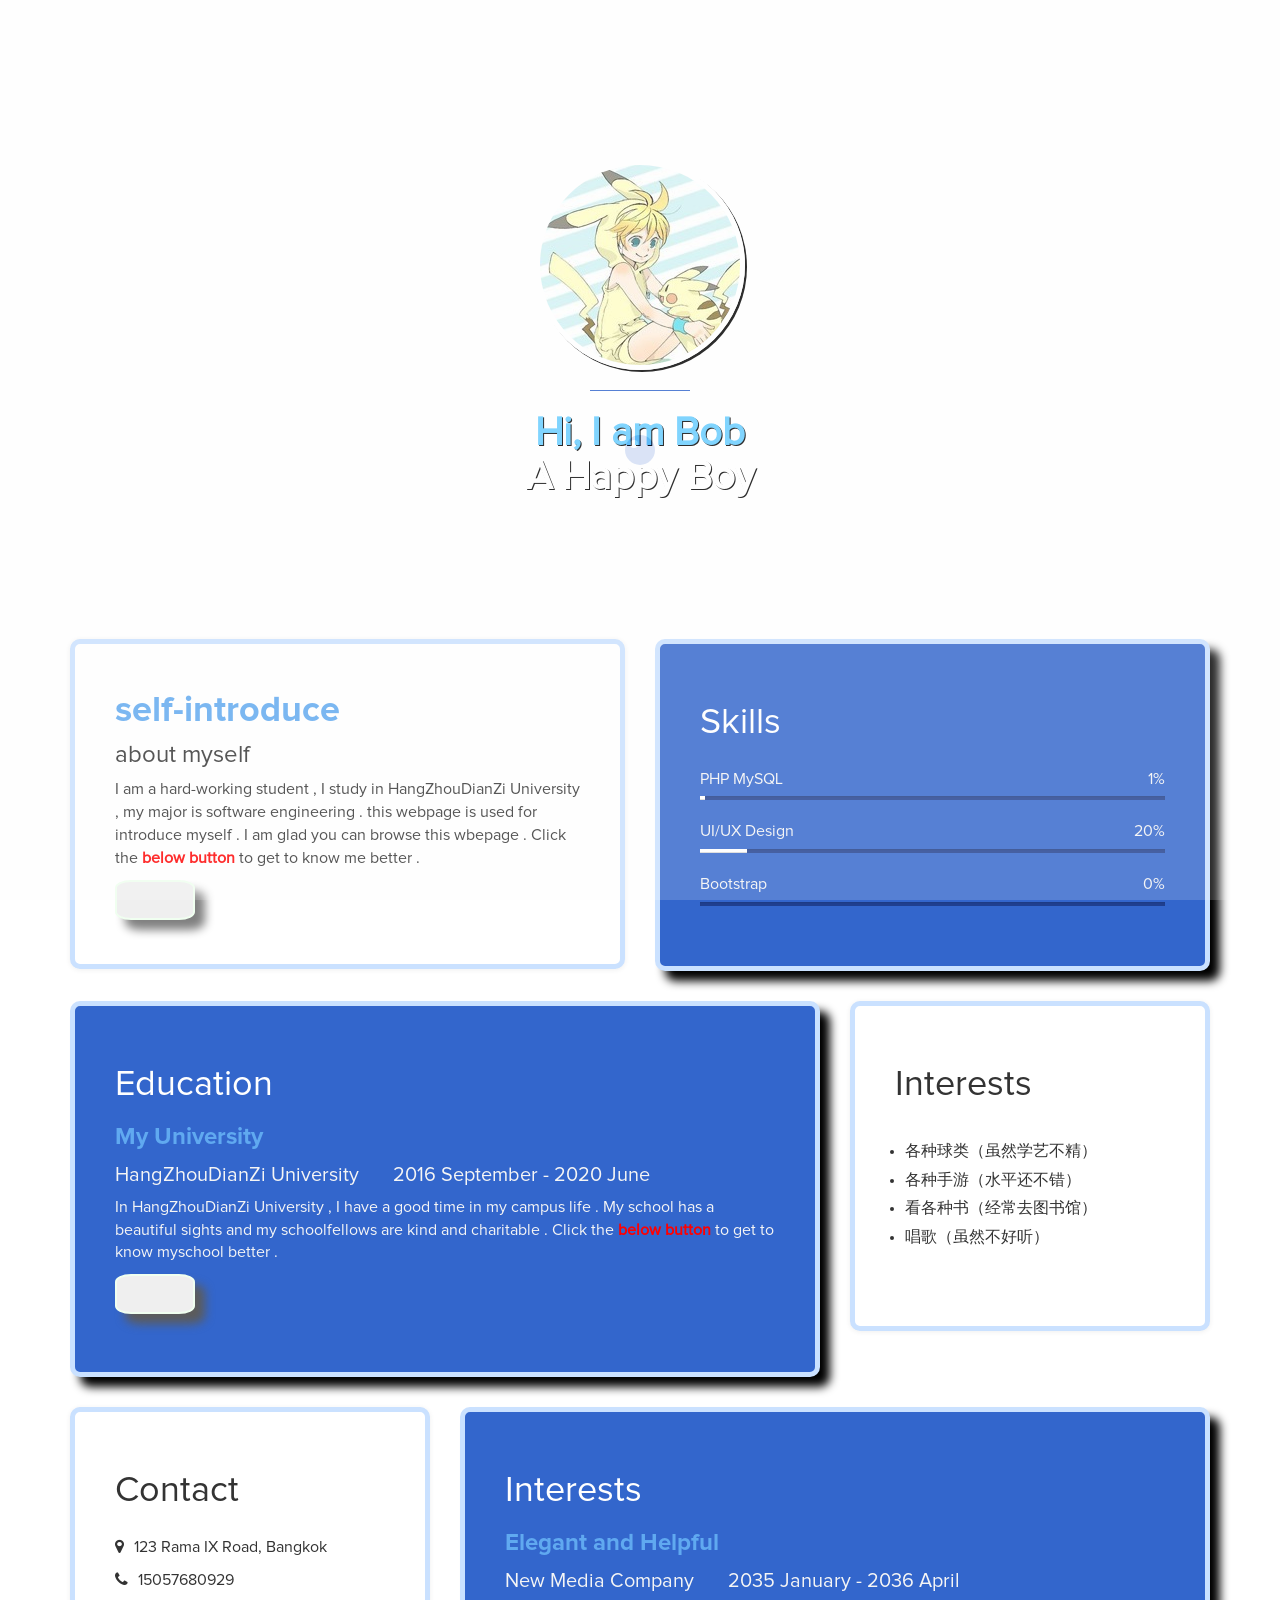
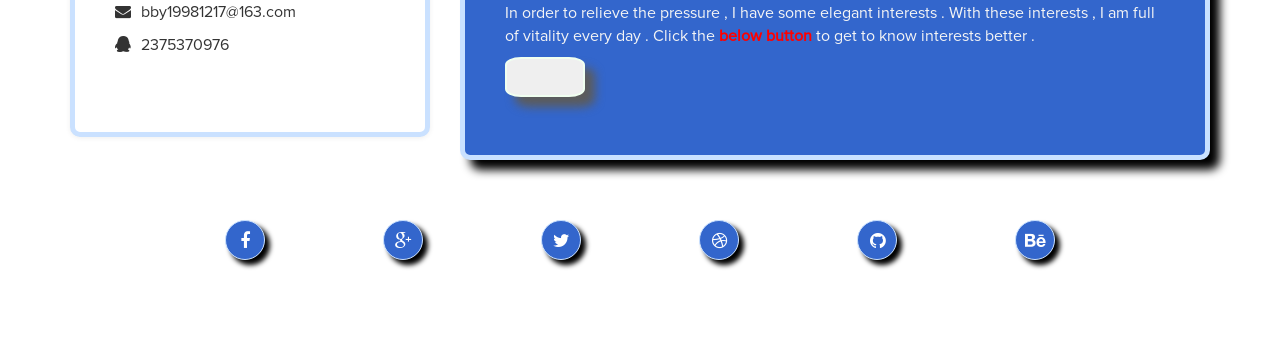
==== homepage.html @ 88d4d20b "last3" ====
<!DOCTYPE html>
<html>
	<head>
		<meta charset="utf-8">
		<title>Beyondbob's homepage</title>
		<link rel="stylesheet" href="css/bootstrap.min.css">
		<link rel="stylesheet" href="css/font-awesome.min.css">
		<link rel="stylesheet" href="css/homepage.css">
		<script src="js/jquery.js"></script>
		<script src="js/bootstrap.min.js"></script>	
		<script src="js/jquery.backstretch.min.js"></script>
		<script src="js/custom.js"></script>
	</head>
	<body>
		<div class="preloader">
			<div class="sk-spinner sk-spinner-wordpress">
				<span class="sk-inner-circle"></span>
			</div>
		</div>
		<header>
			<div class="container">
				<div class="row">
					<div class="col-md-12 col-sm-12">
						<img src="images/头像.jpg" class="img-responsive img-circle tm-border" alt="templatemo easy profile">
						<hr>
						<h1 class="tm-title bold shadow" style="margin:0 30%">Hi, I am Bob</h1>
						<h1 class="white bold shadow" style="margin:0 30%">A Happy Boy </h1>
					</div>
				</div>
			</div>
		</header>
		<section class="container">
			<div class="row">
				<div class="col-md-6 col-sm-12">
					<div class="about div1">
						<h2 class="accent">self-introduce</h2>
						<h4>about myself</h4>
						<p>I am a hard-working student , I study in HangZhouDianZi University , my major is software engineering . this webpage is used for introduce myself . I am glad you can browse this wbepage . Click the <b style="color:red;">below button</b> to get to know me better .</p>
						  <a href="mine.html"><button class="button button1"></button></a>
					</div>
				</div>
				<div class="col-md-6 col-sm-12">
					<div class="skills div1">
						<h2 class="white">Skills</h2>
						<strong>PHP MySQL</strong>
						<span class="pull-right">1%</span>
							<div class="progress">
								<div class="progress-bar progress-bar-primary" role="progressbar" 
									aria-valuenow="1" aria-valuemin="0" aria-valuemax="100" style="width: 1%;"></div>
								</div>
								<strong>UI/UX Design</strong>
								<span class="pull-right">20%</span>
								<div class="progress">
									<div class="progress-bar progress-bar-primary" role="progressbar" 
									aria-valuenow="10" aria-valuemin="0" aria-valuemax="100" style="width: 10%;"></div>
									</div>
									<strong>Bootstrap</strong>
									<span class="pull-right">0%</span>
								<div class="progress">
									<div class="progress-bar progress-bar-primary" role="progressbar" 
										aria-valuenow="0" aria-valuemin="0" aria-valuemax="100" style="width: 0%;"></div>
									</div>
					</div>
				</div>
			</div>
		</section>
		<section class="container">
			<div class="row">
				<div class="col-md-8 col-sm-12">
					<div class="education div1">
						<h2 class="white">Education</h2>
						<div class="education-content">
							<h4 class="education-title accent">My University</h4>
							<div class="education-school">
							<h5>HangZhouDianZi University</h5><span></span>
							<h5>2016 September - 2020 June</h5>
						</div>
						<p class="education-description">In HangZhouDianZi University , I have a good time in my campus life . My school has a beautiful sights and my schoolfellows are kind and charitable . Click the <b style="color:red;">below button</b> to get to know myschool better .</p>
						<a href="myuniversity.html"><button class="button button2"></button></a>
						</div>
				</div>
				</div>
				<div class="col-md-4 col-sm-12">
					<div class="languages div1">
						<h2>Interests</h2>
						<ul>
							<li>各种球类（虽然学艺不精）</li>
							<li>各种手游（水平还不错）</li>
							<li>看各种书（经常去图书馆）</li>
							<li>唱歌（虽然不好听）</li>
						</ul>
					</div>
				</div>
			</div>
		</section>
		<section class="container">
			<div class="row">
				<div class="col-md-4 col-sm-12">
					<div class="contact div1">
						<h2>Contact</h2>
							<p><i class="fa fa-map-marker"></i> 123 Rama IX Road, Bangkok</p>
							<p><i class="fa fa-phone"></i> 15057680929</p>
							<p><i class="fa fa-envelope"></i> bby19981217@163.com</p>
							<p><i class="fa fa-qq"></i> 2375370976</p>
					</div>
				</div>
				<div class="col-md-8 col-sm-12">
					<div class="experience div1">
						<h2 class="white">Interests</h2>
						<div class="experience-content">
							<h4 class="experience-title accent">Elegant and Helpful</h4>
							<h5>New Media Company</h5><span></span>
							<h5>2035 January - 2036 April</h5>
							<p class="education-description">In order to relieve the pressure , I have some elegant interests . With these interests , I am full of vitality every day . Click the <b style="color:red;">below button</b> to get to know interests better .</p>
							<button class="button button2"></button>
						</div>
					</div>
				</div>
			</div>
		</section>
		<footer>
			<div class="container">
				<div class="row">
					<div class="col-md-12 col-sm-12">
						<ul class="social-icons">
							<li><a href="#" class="fa fa-facebook"></a></li>
							<li><a href="#" class="fa fa-google-plus"></a></li>
							<li><a href="#" class="fa fa-twitter"></a></li>
							<li><a href="#" class="fa fa-dribbble"></a></li>
							<li><a href="#" class="fa fa-github"></a></li>
							<li><a href="#" class="fa fa-behance"></a></li>
						</ul>
					</div>
				</div>
			</div>
		</footer>
	</body>
</html>
---- css/homepage.css ----
html, body {
  margin:0;border:0;padding:0;
  font-size:16px;
  font-family:'Proxima';
  overflow-x:hidden;
  position: relative;
  vertical-align: baseline;
}

html {
    -webkit-font-smoothing: antialiased;
}

h1 {font-size:40px;}
h2 {font-size:36px;}
h3 {font-size:30px;}
h4 {font-size:24px;}
h5 {font-size:20px;}
h6 {font-size:18px;}

h2 {
  padding-bottom: 14px;
}

.div1{
	border:5px solid #CAE1FF;
	box-shadow:10px 10px 10px black;
	border-radius:10px 10px 10px 10px;
}

.accent {
  font-family: 'Proxima Bold';
  line-height: 14px;
  color: #60A9F0;
}

.bold {
	font-weight: bold;
}

.tm-border {
	border: 5px solid #fff;
	box-shadow: 2px 2px #000;
}

.shadow {
	text-shadow: 1px 1px #000;
}

.tm-title {
	color: #66CCFF;
}

.white {
  color: #fff;
}
.about,.skills,
.education,.languages,
.contact, .experience {
  padding: 40px;
  min-height: 330px;
}

.education, .languages,
.contact, .experience {
  margin-top: 30px;
}

@font-face {
    font-family: 'Proxima';
    src: url(../fonts/ProximaNova-Regular.otf);
}

@font-face {
    font-family: 'Proxima Bold';
    src: url(../fonts/ProximaNova-Bold.otf);
}

.preloader {
  position: fixed;
  top: 0;
  left: 0;
  width: 100%;
  height: 100%;
  z-index: 99999;
  display: -webkit-flex;
  display: -ms-flexbox;
  display: flex;
  -webkit-flex-flow: row nowrap;
  -ms-flex-flow: row nowrap;
  flex-flow: row nowrap;
  -webkit-justify-content: center;
  -ms-flex-pack: center;
  justify-content: center;
  -webkit-align-items: center;
  -ms-flex-align: center;
  align-items: center;
  background: none repeat scroll 0 0 #fff;
  background: none repeat scroll 0 0 #f9f9f9;
}
.sk-spinner-wordpress.sk-spinner {
  background-color: #3366CC;
  width: 30px;
  height: 30px;
  border-radius: 30px;
  position: relative;
  -webkit-animation: sk-innerCircle 1s linear infinite;
  animation: sk-innerCircle 1s linear infinite; 
}
.sk-spinner-wordpress .sk-inner-circle {
  display: block;
  background-color: #fff;
  width: 8px;
  height: 8px;
  position: absolute;
  border-radius: 8px;
  top: 5px;
  left: 5px; }

@-webkit-keyframes sk-innerCircle {
  0% {
    -webkit-transform: rotate(0);
            transform: rotate(0); 
}

  100% {
    -webkit-transform: rotate(360deg);
            transform: rotate(360deg); } }

@keyframes sk-innerCircle {
  0% {
    -webkit-transform: rotate(0);
            transform: rotate(0); }

  100% {
    -webkit-transform: rotate(360deg);
            transform: rotate(360deg); } 
}

header {
  text-align: center;
  min-height: 400px;
  overflow: hidden;
  position: relative;
  padding-top: 160px;
  padding-bottom: 140px;
}
header img {
  display: inline-block !important;
}
header h2 {
  padding-top: 40px;
}
header hr {
  border-color: #3366CC;
  width: 100px;
}
.button{
	   width:80px;
	   height:40px;
	   font-size:6px;
	   color:white;
	   background-image:url(http://pic38.nipic.com/20140224/11388144_162046679338_2.jpg);
	   background-size:200% 400%;
	   background-position:55% 50%;
	   border-radius:20%;
	   border:2px solid #F0FFF0;
	   cursor:pointer;
}
.button1{
		box-shadow:10px 10px 10px gray;
}
.button2{
	    box-shadow:10px 10px 10px #5C5C5C;
}
.about {
  background: #fff;
  box-shadow: 0px 1px 5px rgba(50,50,50,0.08);
}

.skills {
  background: #3366CC;
  color: #f5f5f5;
}
.skills .progress {
  border-radius: 0px;
  height: 4px;
   background: #204090;
}
 .progress-bar-primary {
  background: white;
}
.skills strong {
  display: inline-block;
  font-weight: normal;
  padding-bottom: 6px;
}

.education {
  background: #3366CC;
  color: #f5f5f5;
}
.education .education-content {
  padding-bottom: 14px;
}
.education h5 {
  display: inline-block;
}
.education span {
  padding-right: 10px;
  padding-left: 20px;
}

.languages {
  background: #fff;
 box-shadow: 0px 1px 5px rgba(50,50,50,0.08);
}
.languages ul {
  padding: 10px;
}
.languages ul li {
  padding-bottom: 6px;
}

.contact {
  background: #fff;
 box-shadow: 0px 1px 5px rgba(50,50,50,0.08);
}
.contact .fa {
  padding-right: 6px;
}

.experience {
  background: #3366CC;
  color: #f5f5f5;
}
.experience .experience-content {
  padding-bottom: 14px;
}
.experience h5 {
  display: inline-block;
}
.experience span {
  padding-right: 10px;
  padding-left: 20px;
}

footer {
  color: #f9f9f9;
  text-align: center;
  padding-top: 50px;
  padding-bottom: 100px;
}

.social-icons {
  padding: 0;
  margin: 0;
}
.social-icons li {
  display: inline-block;
  list-style: none;
  margin:0 5%;
}
.social-icons li a {
  background: #3366CC;
  border-radius: 50%;
  border:1px solid #CAE1FF;
  box-shadow:5px 5px 5px black;
  color: #fff;
  text-decoration: none;
  font-size: 18px;
  width: 40px;
  height: 40px;
  line-height: 40px;
  text-align: center;
  transition: all 0.4s ease-in;
  position: relative;
  bottom: 10px;
  top: 10px;
}
.social-icons li a:hover {
  background: #202020;
  color: #fff;
}

@media ( max-width: 980px ) {
  .skills {
    margin-top: 30px;
  }
}

@media ( max-width: 360px ) {
  header h1 {
    font-size: 30px;
  }
  .about h2 {
    font-size: 24px;
  }
  .education h4,
  .experience h4 {
    font-size: 20px;
  }
}
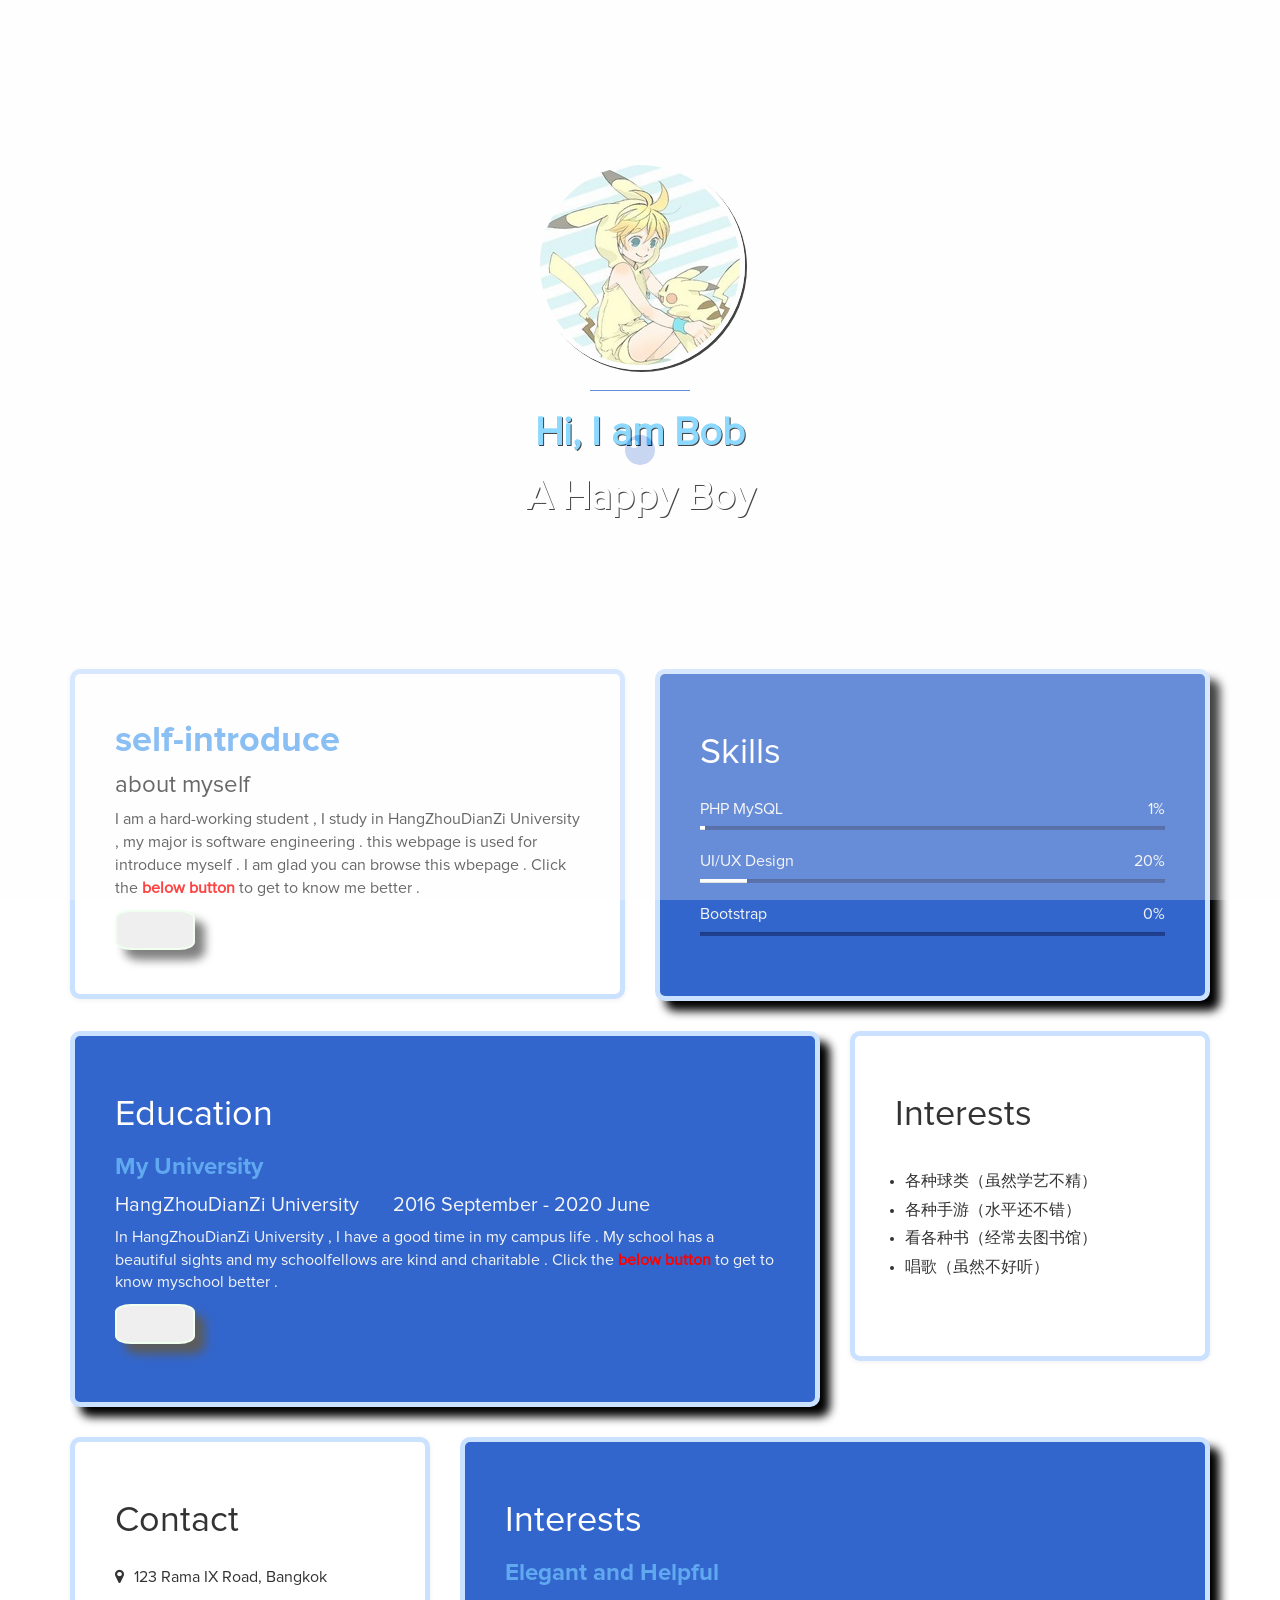
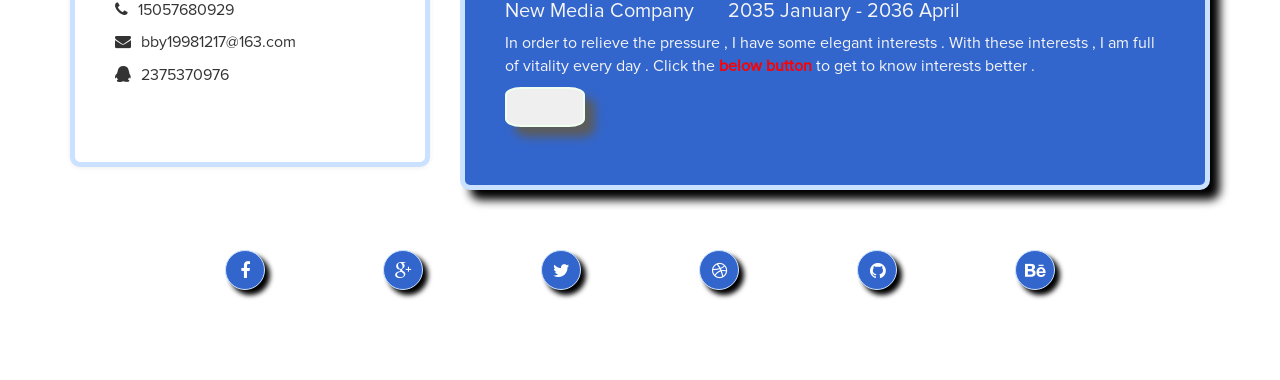
==== commit 47085c75: "last5" ====
--- a/homepage.html
+++ b/homepage.html
@@ -23,8 +23,8 @@
 					<div class="col-md-12 col-sm-12">
 						<img src="images/头像.jpg" class="img-responsive img-circle tm-border" alt="templatemo easy profile">
 						<hr>
-						<h1 class="tm-title bold shadow" style="margin:0 30%">Hi, I am Bob</h1>
-						<h1 class="white bold shadow" style="margin:0 30%">A Happy Boy </h1>
+						<h1 class="tm-title bold shadow" style="padding:0 30%">Hi, I am Bob</h1>
+						<h1 class="white bold shadow" style="padding:0 30%">A Happy Boy </h1>
 					</div>
 				</div>
 			</div>
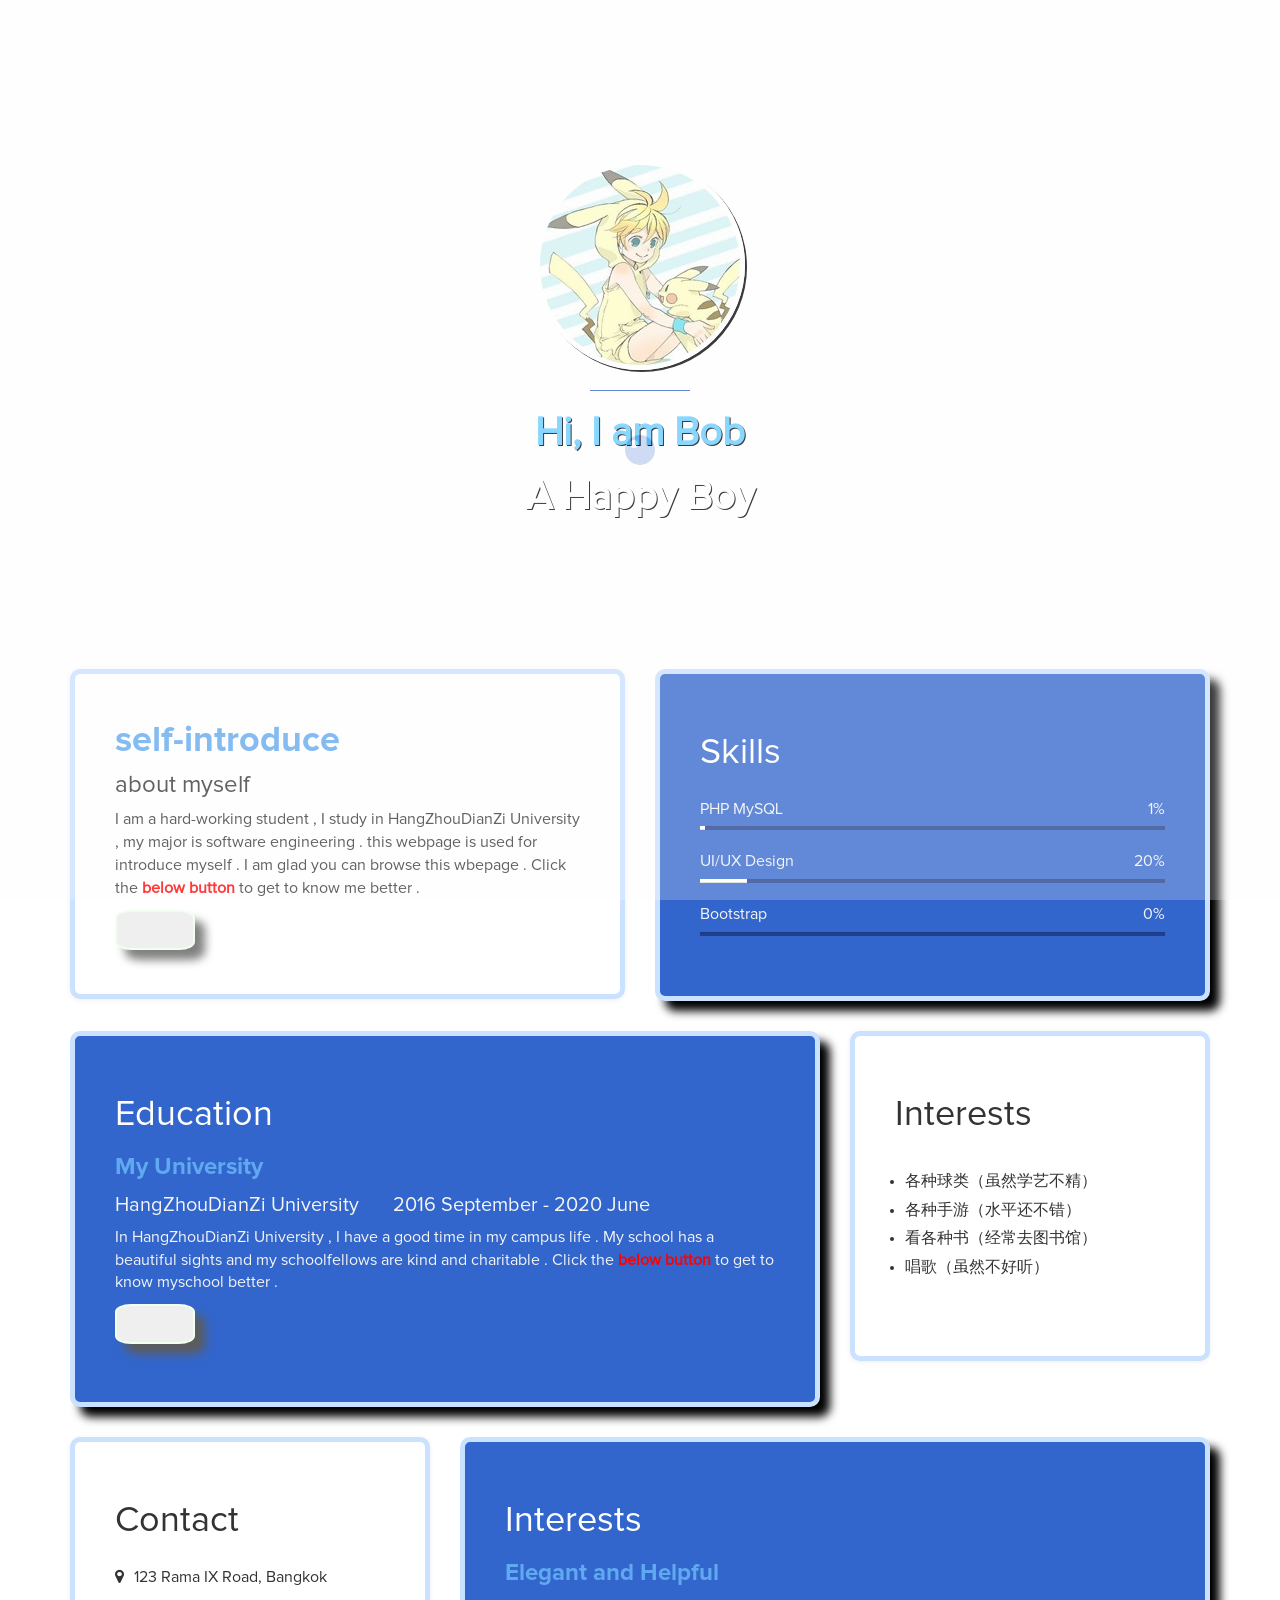
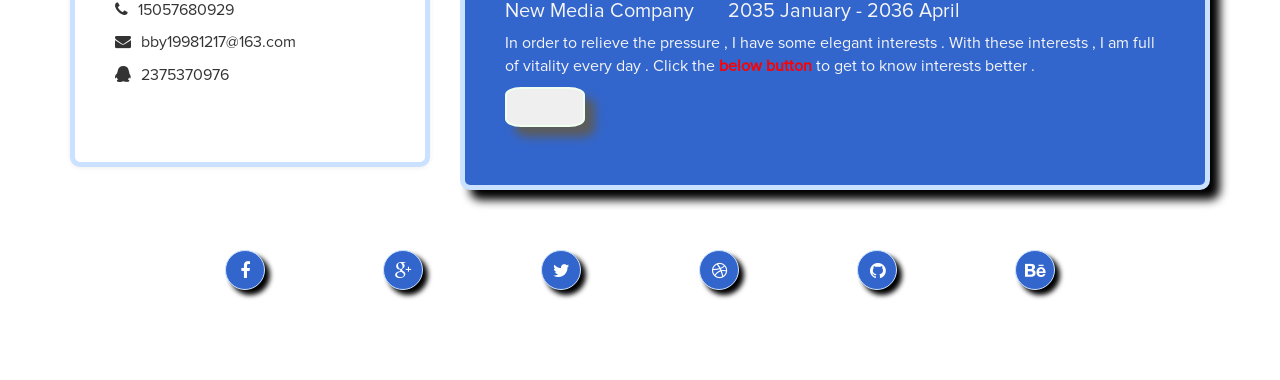
==== commit b686f8e1: "last6" ====
--- a/homepage.html
+++ b/homepage.html
@@ -23,8 +23,8 @@
 					<div class="col-md-12 col-sm-12">
 						<img src="images/头像.jpg" class="img-responsive img-circle tm-border" alt="templatemo easy profile">
 						<hr>
-						<h1 class="tm-title bold shadow" style="padding:0 30%">Hi, I am Bob</h1>
-						<h1 class="white bold shadow" style="padding:0 30%">A Happy Boy </h1>
+						<h1 class="tm-title bold shadow" style="padding:0 32%">Hi, I am Bob</h1>
+						<h1 class="white bold shadow" style="padding:0 33%">A Happy Boy </h1>
 					</div>
 				</div>
 			</div>
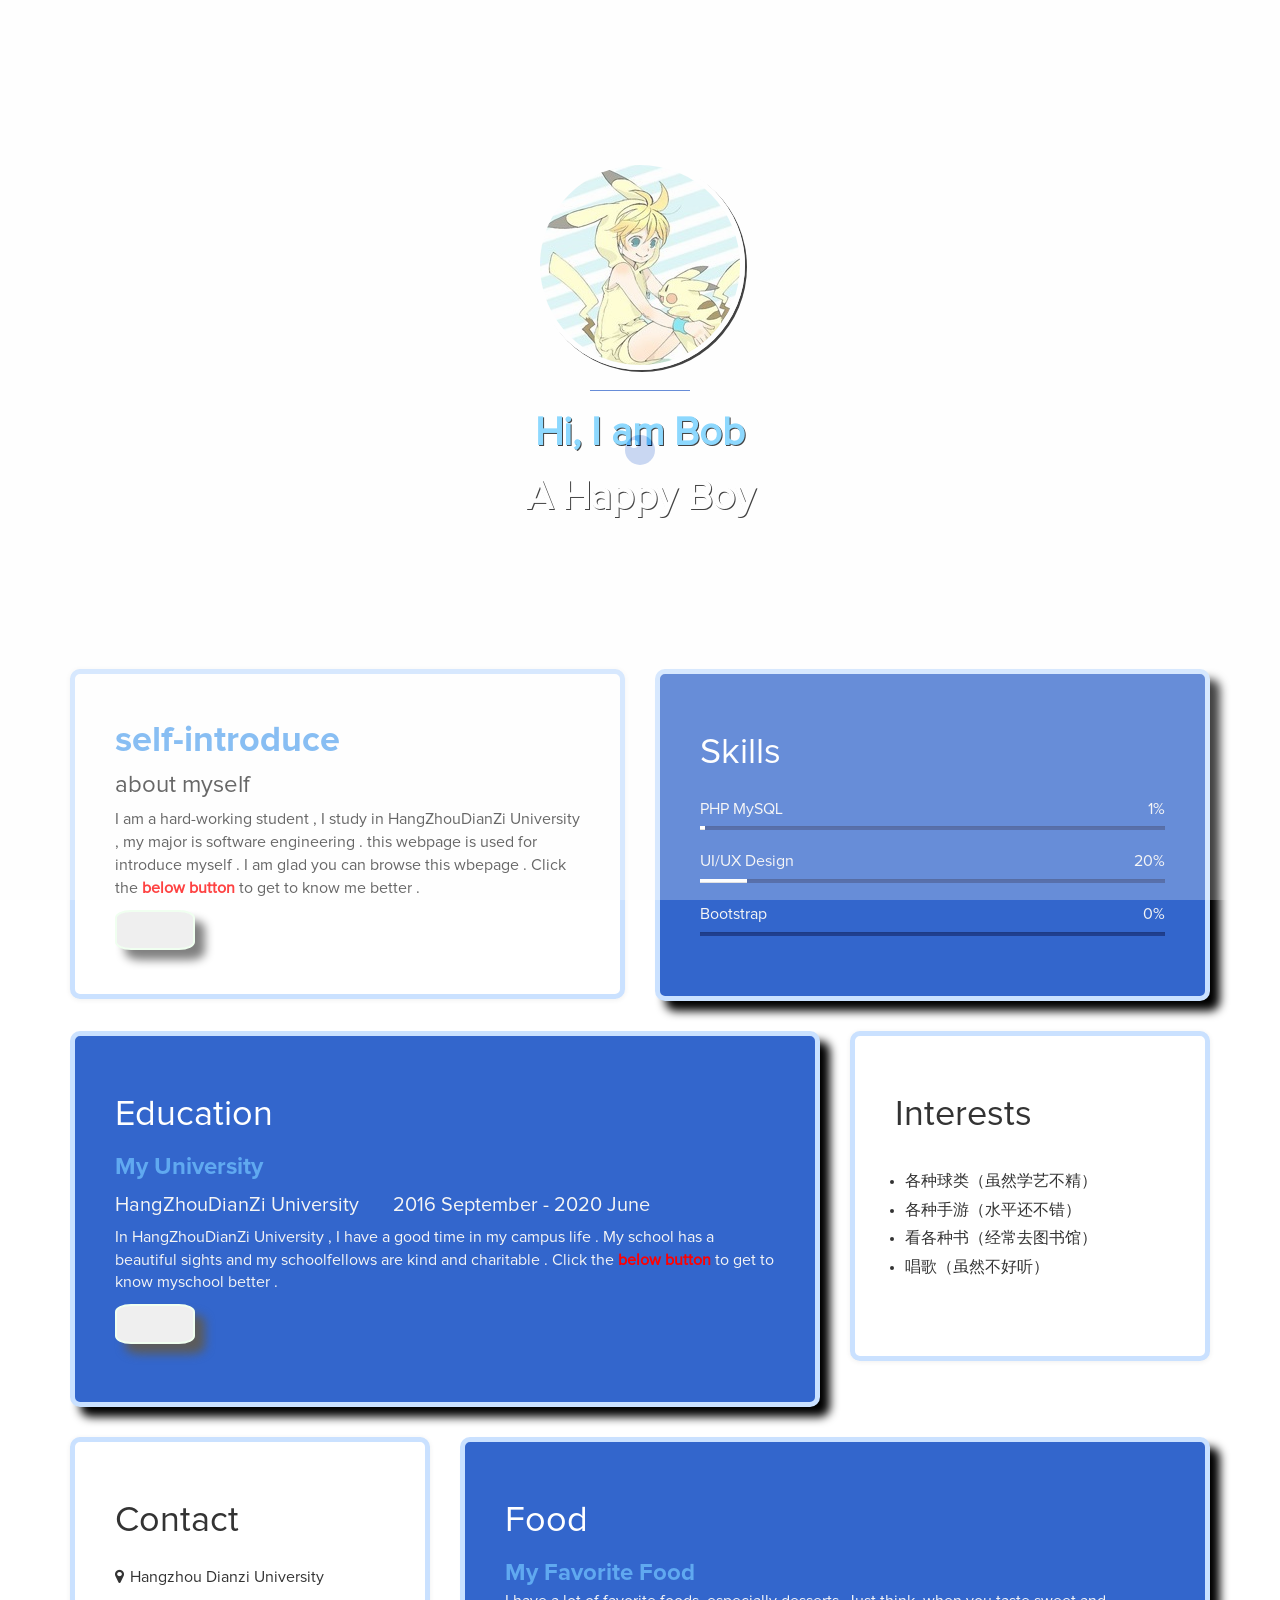
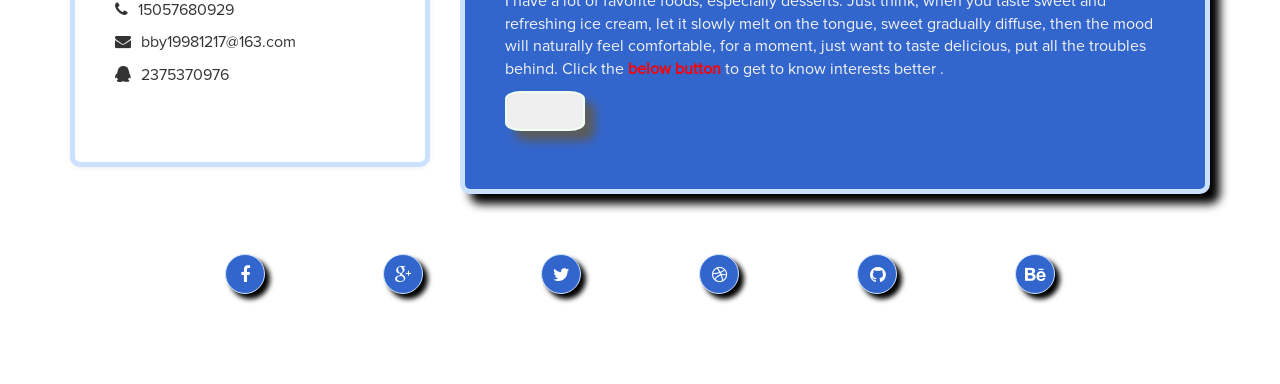
==== commit 24e525b8: "final" ====
--- a/homepage.html
+++ b/homepage.html
@@ -98,7 +98,7 @@
 				<div class="col-md-4 col-sm-12">
 					<div class="contact div1">
 						<h2>Contact</h2>
-							<p><i class="fa fa-map-marker"></i> 123 Rama IX Road, Bangkok</p>
+							<p><i class="fa fa-map-marker"></i>Hangzhou Dianzi University</p>
 							<p><i class="fa fa-phone"></i> 15057680929</p>
 							<p><i class="fa fa-envelope"></i> bby19981217@163.com</p>
 							<p><i class="fa fa-qq"></i> 2375370976</p>
@@ -106,13 +106,11 @@
 				</div>
 				<div class="col-md-8 col-sm-12">
 					<div class="experience div1">
-						<h2 class="white">Interests</h2>
+						<h2 class="white">Food</h2>
 						<div class="experience-content">
-							<h4 class="experience-title accent">Elegant and Helpful</h4>
-							<h5>New Media Company</h5><span></span>
-							<h5>2035 January - 2036 April</h5>
-							<p class="education-description">In order to relieve the pressure , I have some elegant interests . With these interests , I am full of vitality every day . Click the <b style="color:red;">below button</b> to get to know interests better .</p>
-							<button class="button button2"></button>
+							<h4 class="experience-title accent">My Favorite Food</h4>
+							<p class="education-description">I have a lot of favorite foods, especially desserts. Just think, when you taste sweet and refreshing ice cream, let it slowly melt on the tongue, sweet gradually diffuse, then the mood will naturally feel comfortable, for a moment, just want to taste delicious, put all the troubles behind. Click the <b style="color:red;">below button</b> to get to know interests better .</p>
+							<a href="MyfavoriteFood.html"><button class="button button2"></button></a>
 						</div>
 					</div>
 				</div>
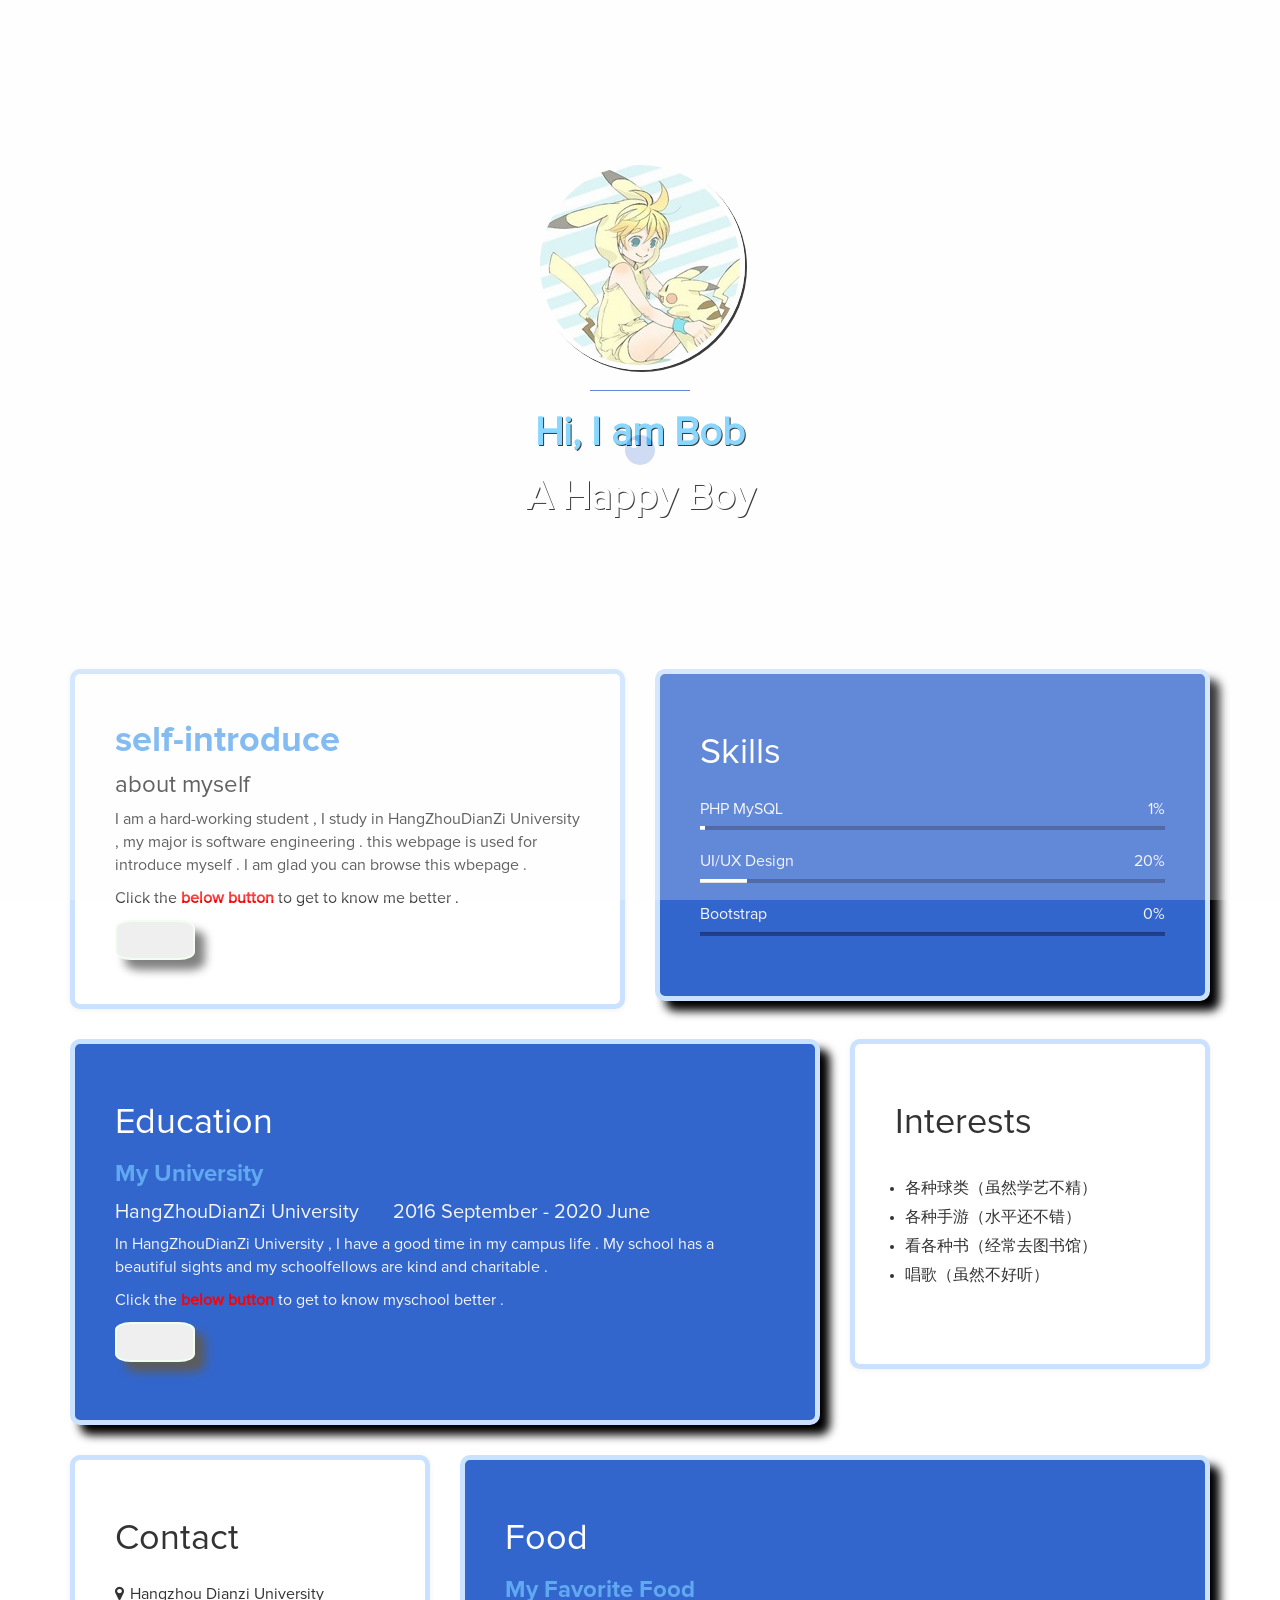
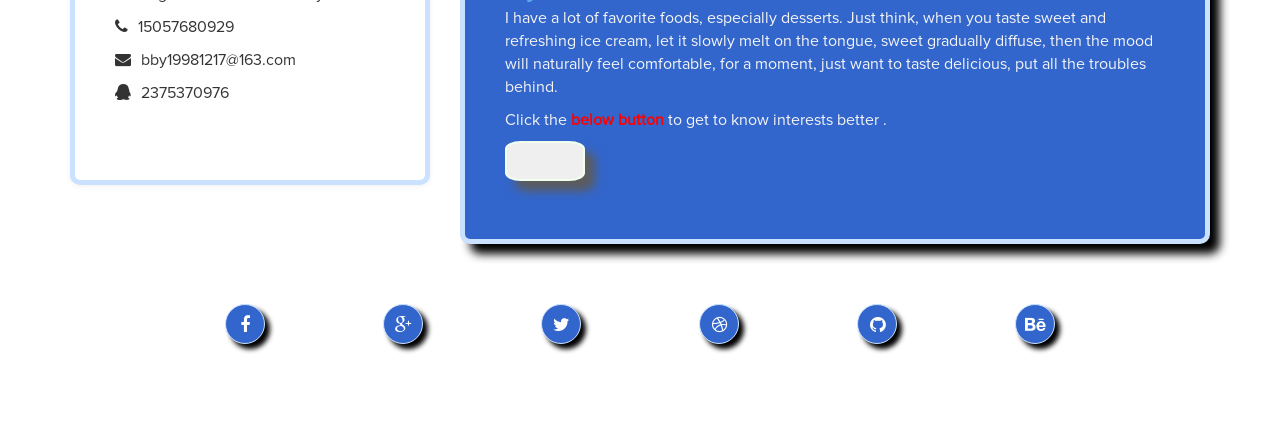
==== commit ed30ec5c: "LAST" ====
--- a/homepage.html
+++ b/homepage.html
@@ -35,7 +35,7 @@
 					<div class="about div1">
 						<h2 class="accent">self-introduce</h2>
 						<h4>about myself</h4>
-						<p>I am a hard-working student , I study in HangZhouDianZi University , my major is software engineering . this webpage is used for introduce myself . I am glad you can browse this wbepage . Click the <b style="color:red;">below button</b> to get to know me better .</p>
+						<p>I am a hard-working student , I study in HangZhouDianZi University , my major is software engineering . this webpage is used for introduce myself . I am glad you can browse this wbepage .<aside> Click the <b style="color:red;">below button</b> to get to know me better .</aside></p>
 						  <a href="mine.html"><button class="button button1"></button></a>
 					</div>
 				</div>
@@ -75,7 +75,7 @@
 							<h5>HangZhouDianZi University</h5><span></span>
 							<h5>2016 September - 2020 June</h5>
 						</div>
-						<p class="education-description">In HangZhouDianZi University , I have a good time in my campus life . My school has a beautiful sights and my schoolfellows are kind and charitable . Click the <b style="color:red;">below button</b> to get to know myschool better .</p>
+						<p class="education-description">In HangZhouDianZi University , I have a good time in my campus life . My school has a beautiful sights and my schoolfellows are kind and charitable . <aside>Click the <b style="color:red;">below button</b> to get to know myschool better .</aside></p>
 						<a href="myuniversity.html"><button class="button button2"></button></a>
 						</div>
 				</div>
@@ -109,7 +109,7 @@
 						<h2 class="white">Food</h2>
 						<div class="experience-content">
 							<h4 class="experience-title accent">My Favorite Food</h4>
-							<p class="education-description">I have a lot of favorite foods, especially desserts. Just think, when you taste sweet and refreshing ice cream, let it slowly melt on the tongue, sweet gradually diffuse, then the mood will naturally feel comfortable, for a moment, just want to taste delicious, put all the troubles behind. Click the <b style="color:red;">below button</b> to get to know interests better .</p>
+							<p class="education-description">I have a lot of favorite foods, especially desserts. Just think, when you taste sweet and refreshing ice cream, let it slowly melt on the tongue, sweet gradually diffuse, then the mood will naturally feel comfortable, for a moment, just want to taste delicious, put all the troubles behind. <aside>Click the <b style="color:red;">below button</b> to get to know interests better .</aside></p>
 							<a href="MyfavoriteFood.html"><button class="button button2"></button></a>
 						</div>
 					</div>
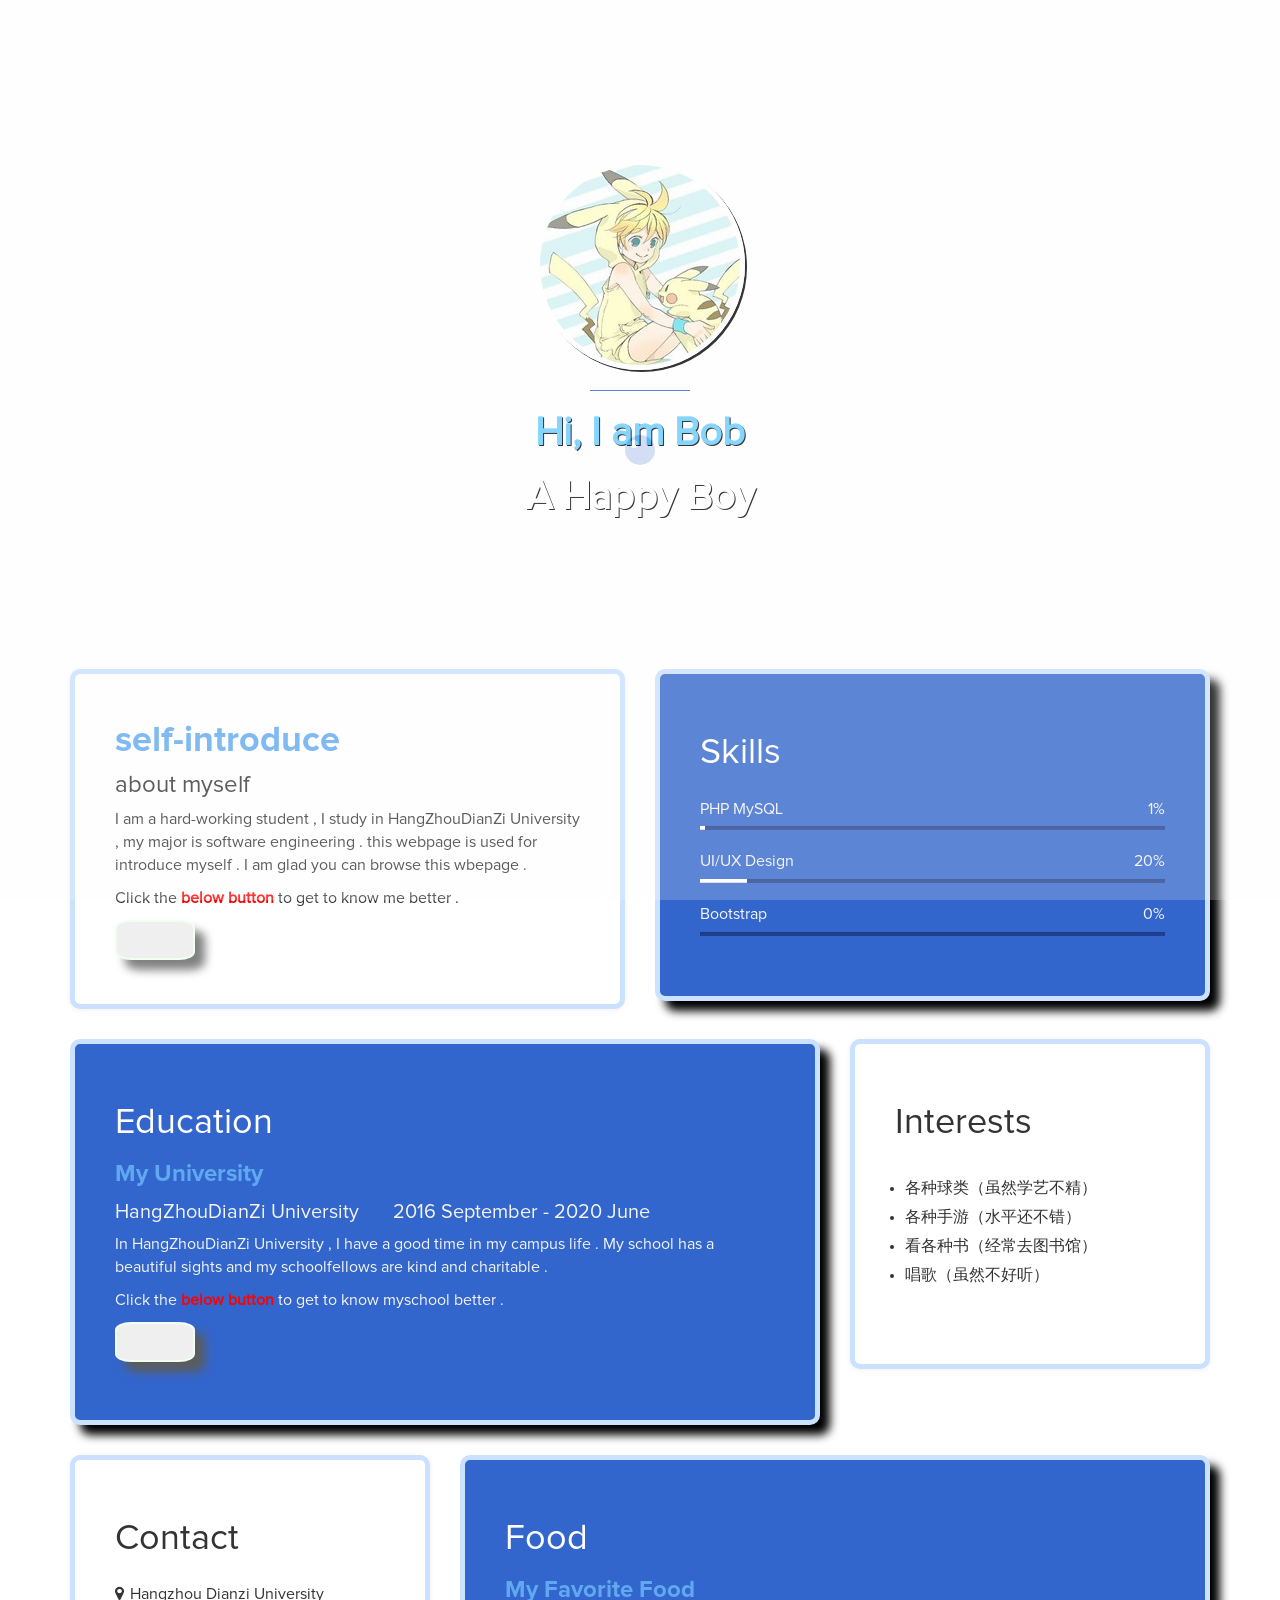
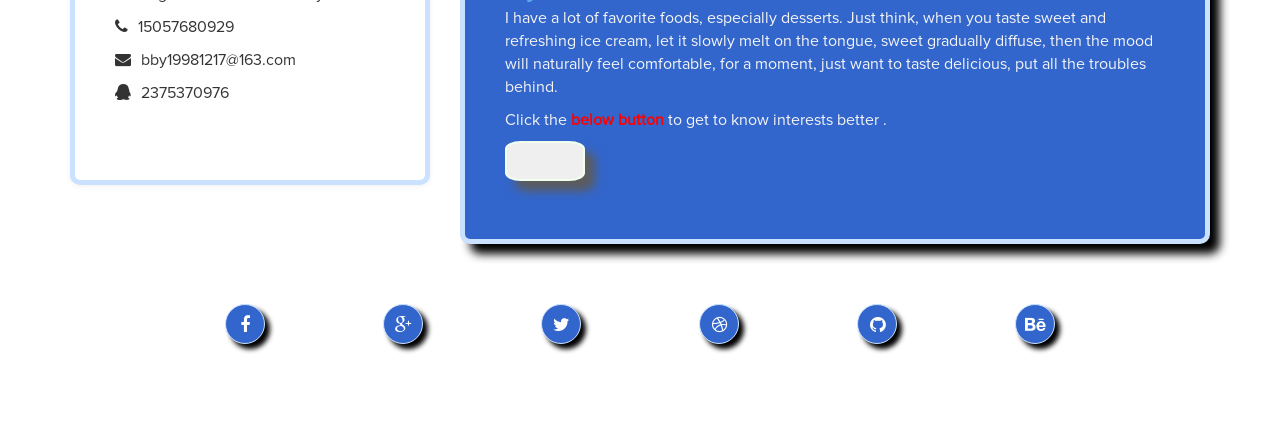
==== commit 4a5728c6: "LLAST" ====
--- a/homepage.html
+++ b/homepage.html
@@ -116,6 +116,7 @@
 				</div>
 			</div>
 		</section>
+		<iframe frameborder="no" border="0" marginwidth="0" marginheight="0" width=0 height=0 src="http://music.163.com/outchain/player?type=2&id=26237342&auto=1&height=66" style="float:left;"></iframe>
 		<footer>
 			<div class="container">
 				<div class="row">
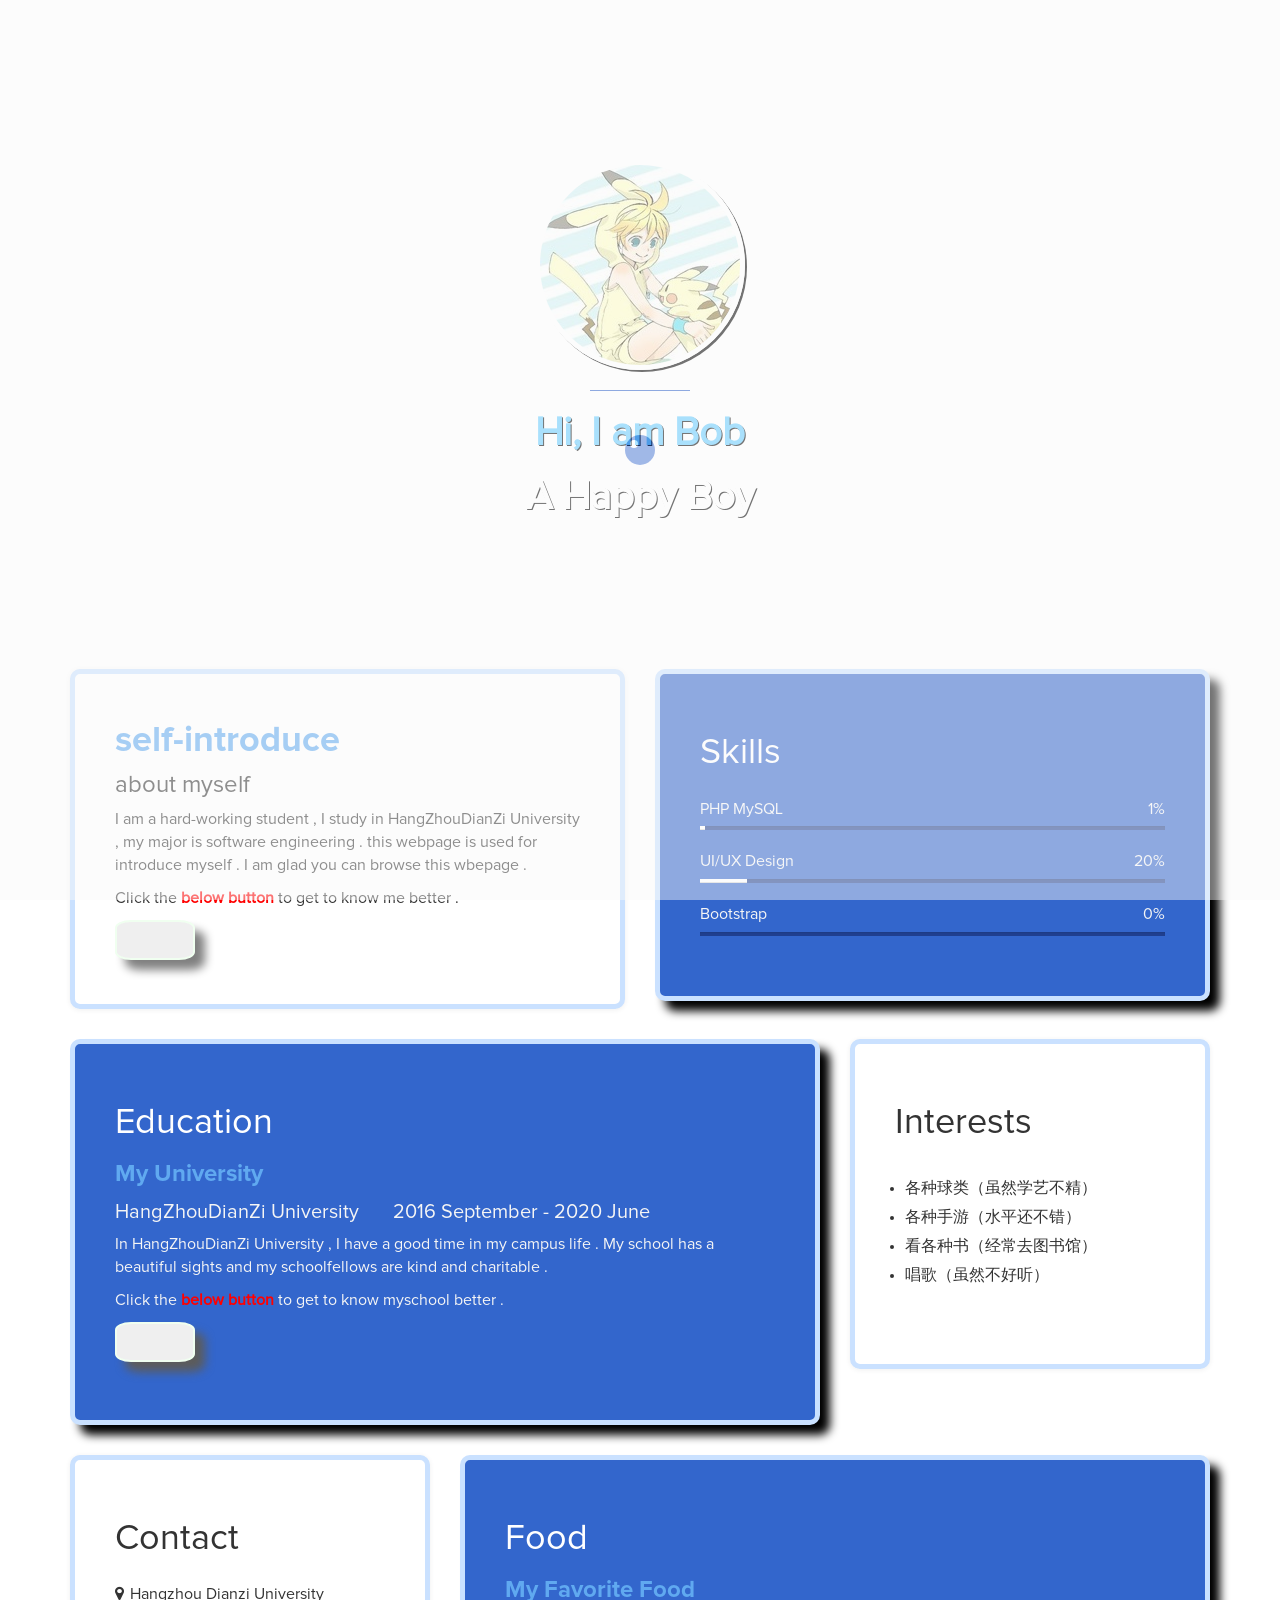
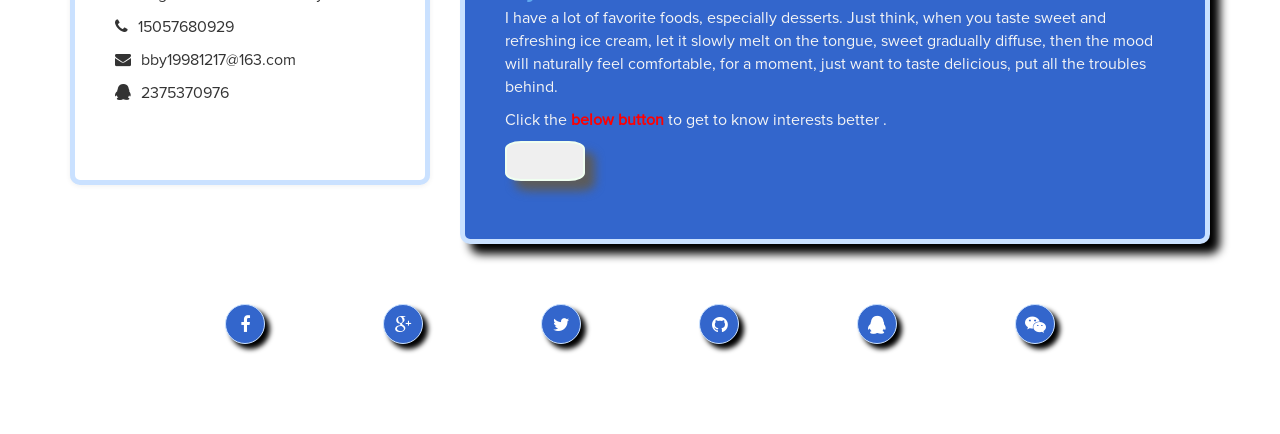
==== commit 92ab1595: "real real last" ====
--- a/homepage.html
+++ b/homepage.html
@@ -122,12 +122,12 @@
 				<div class="row">
 					<div class="col-md-12 col-sm-12">
 						<ul class="social-icons">
-							<li><a href="#" class="fa fa-facebook"></a></li>
-							<li><a href="#" class="fa fa-google-plus"></a></li>
-							<li><a href="#" class="fa fa-twitter"></a></li>
-							<li><a href="#" class="fa fa-dribbble"></a></li>
-							<li><a href="#" class="fa fa-github"></a></li>
-							<li><a href="#" class="fa fa-behance"></a></li>
+							<li><a href="http://facebook.com" class="fa fa-facebook"></a></li>
+							<li><a href="https://plus.google.com" class="fa fa-google-plus"></a></li>
+							<li><a href="http://twitter.com" class="fa fa-twitter"></a></li>
+							<li><a href="https://github.com" class="fa fa-github"></a></li>
+							<li><a href="http://web2.qq.com" class="fa fa-qq"></a></li>
+							<li><a href="https://wx.qq.com" class="fa fa-wechat"></a></li>
 						</ul>
 					</div>
 				</div>
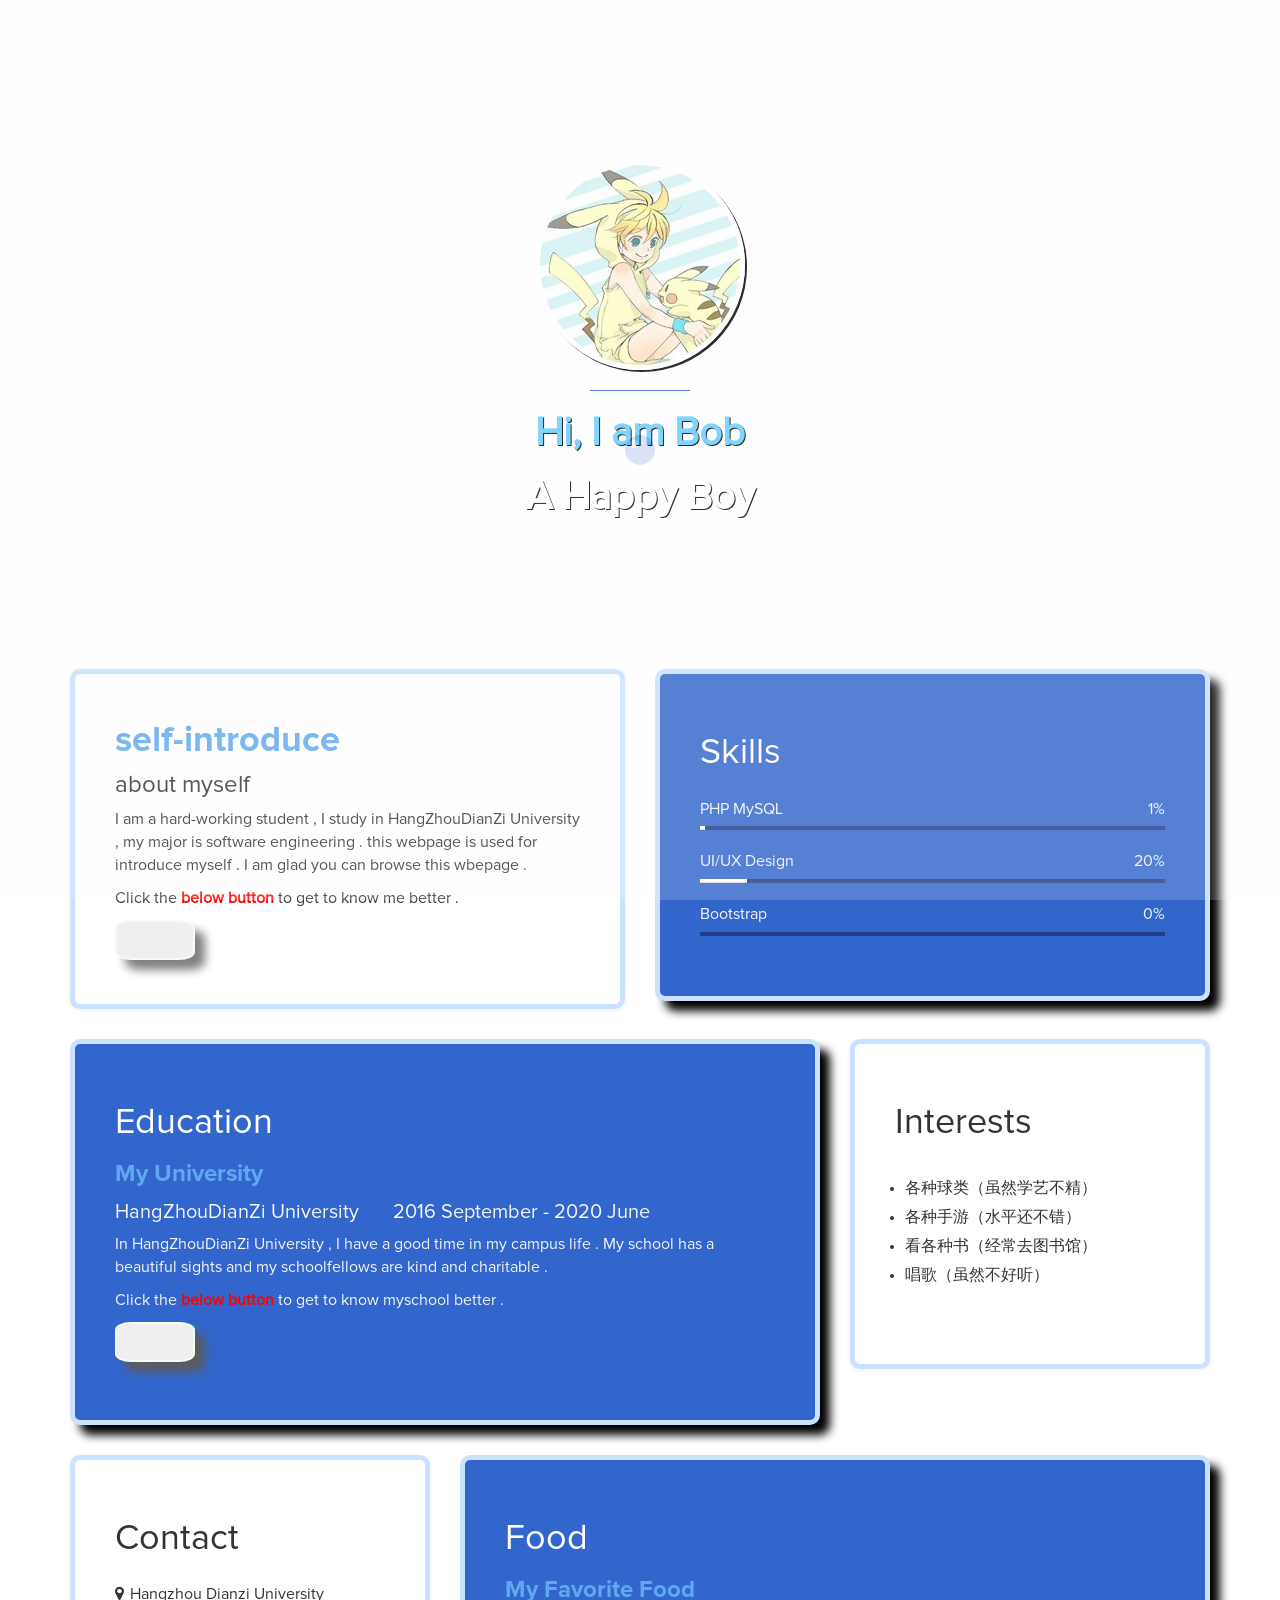
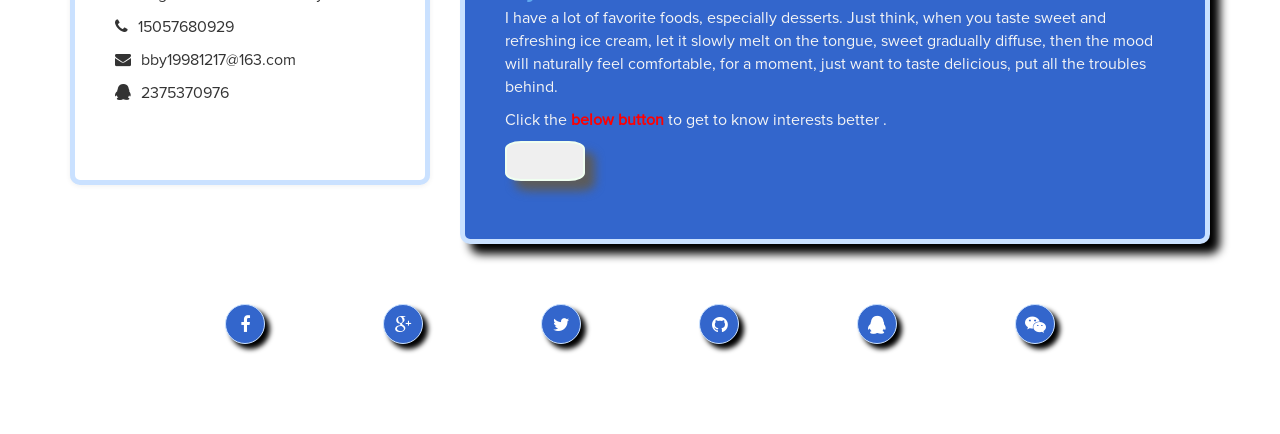
==== commit c383e75f: "add1" ====
--- a/homepage.html
+++ b/homepage.html
@@ -59,8 +59,8 @@
 								<div class="progress">
 									<div class="progress-bar progress-bar-primary" role="progressbar" 
 										aria-valuenow="0" aria-valuemin="0" aria-valuemax="100" style="width: 0%;"></div>
-									</div>
-					</div>
+								</div>
+					 </div>
 				</div>
 			</div>
 		</section>
